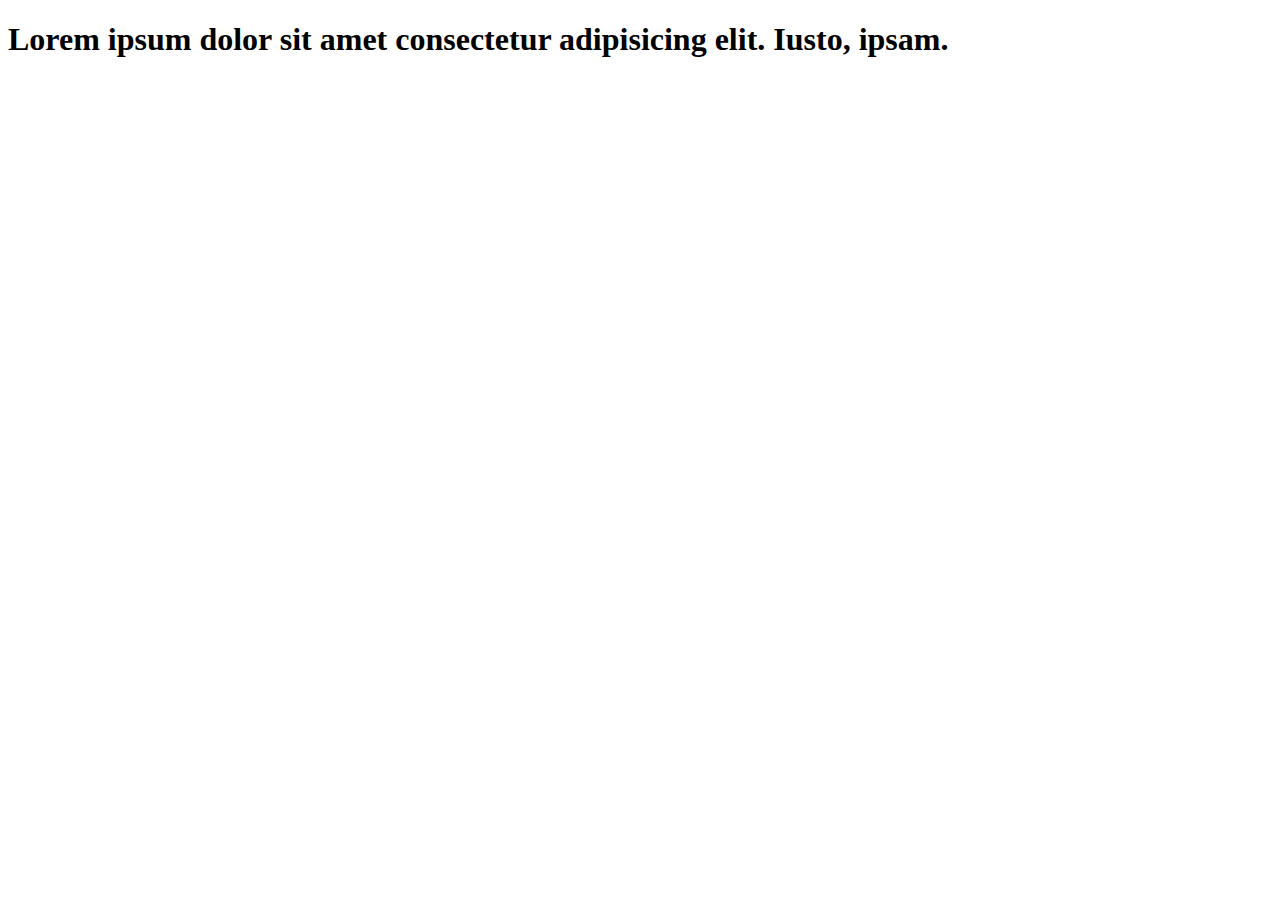
==== index.html @ efd62c71 "added text" ====
<!DOCTYPE html>
<html lang="en">
<head>
    <meta charset="UTF-8">
    <meta http-equiv="X-UA-Compatible" content="IE=edge">
    <meta name="viewport" content="width=device-width, initial-scale=1.0">
    <title>Document</title>
</head>
<body>
    <h1>Lorem ipsum dolor sit amet consectetur adipisicing elit. Iusto, ipsam.</h1>
  
    
  
  
     
</body>
</html>
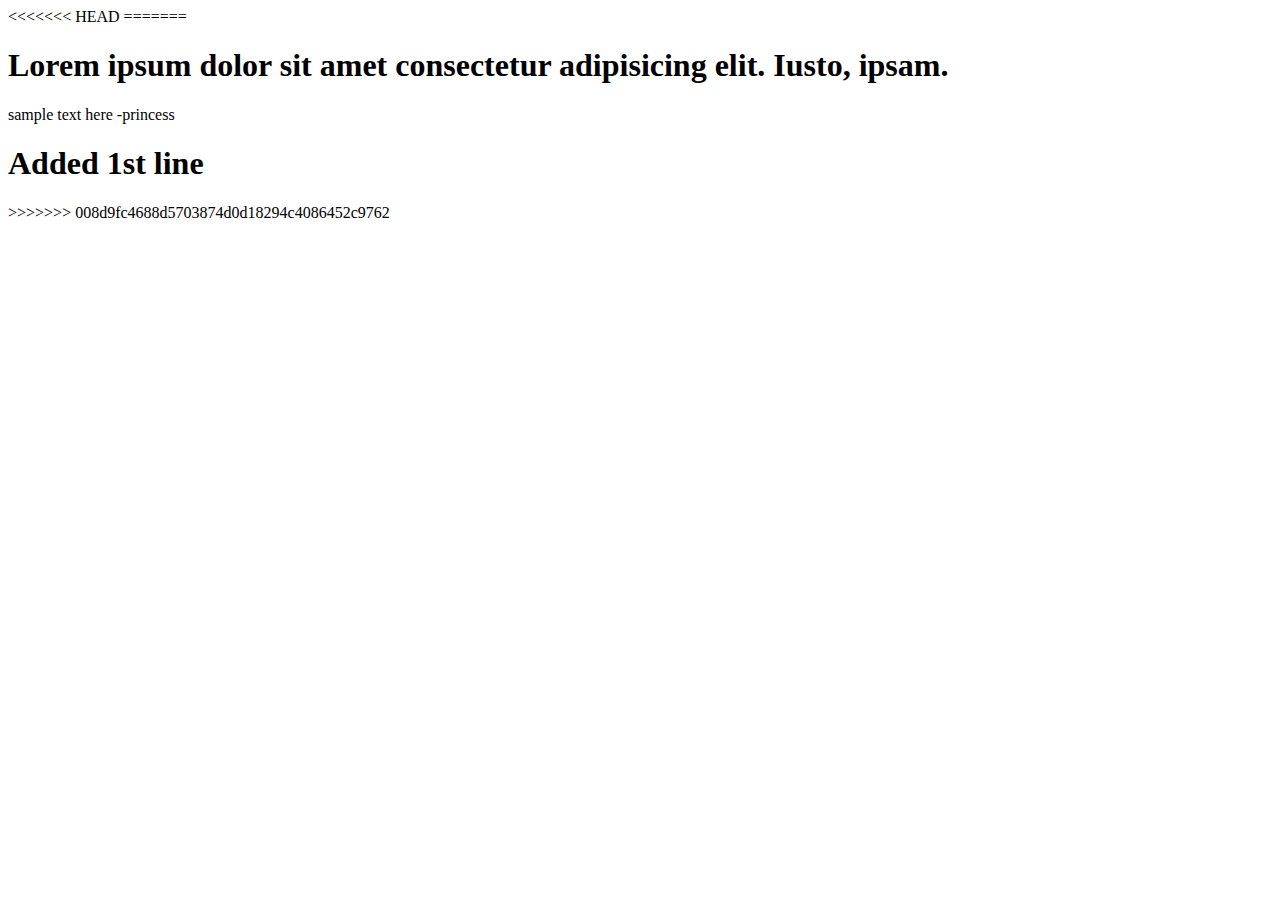
==== commit 20508e1f: "new edit" ====
--- a/index.html
+++ b/index.html
@@ -7,11 +7,23 @@
     <title>Document</title>
 </head>
 <body>
-    <h1>Lorem ipsum dolor sit amet consectetur adipisicing elit. Iusto, ipsam.</h1>
+<<<<<<< HEAD
+        
+=======
+
+    <h1>Lorem ipsum dolor sit amet consectetur adipisicing elit. Iusto, ipsam.</h1
+
+
   
+    <p> sample text here -princess </p>
+
+    <h1>Added 1st line</h1>
+>>>>>>> 008d9fc4688d5703874d0d18294c4086452c9762
     
+
   
   
      
+    <div class="container"></div>
 </body>
 </html>
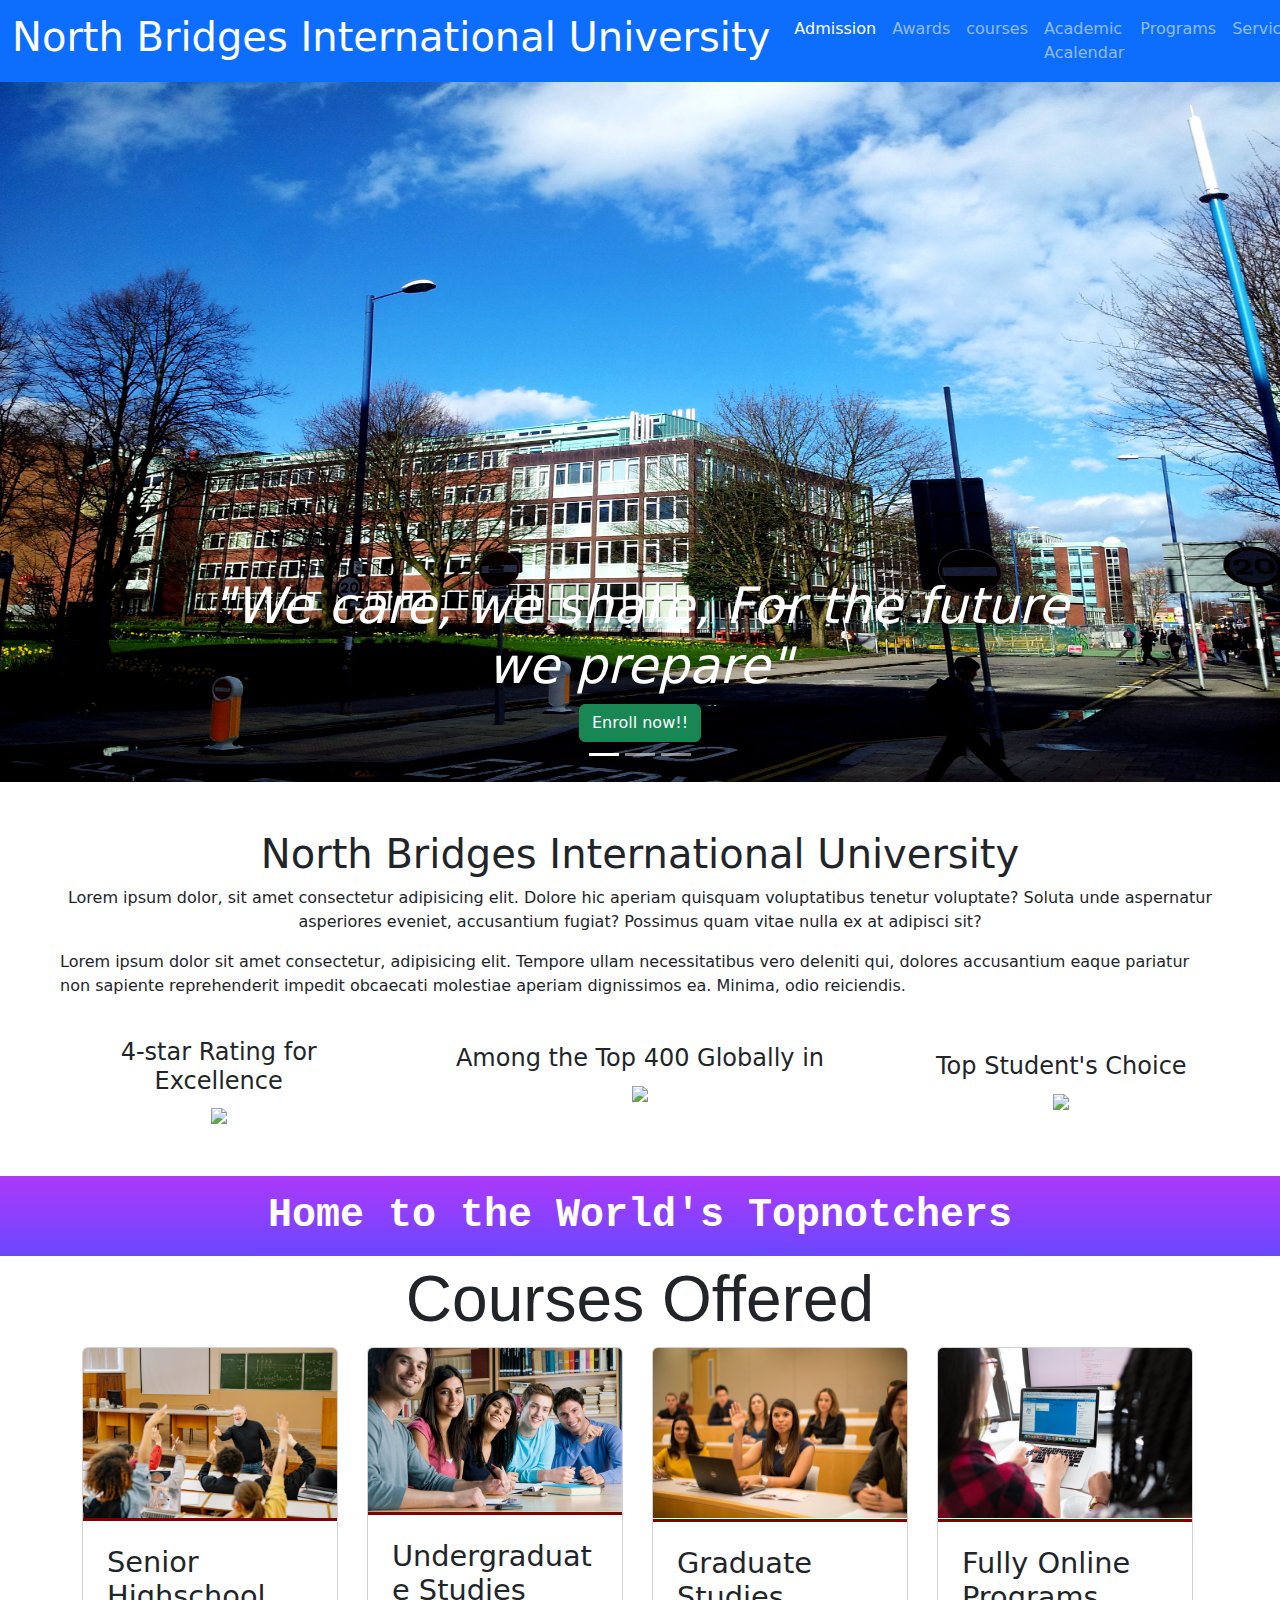
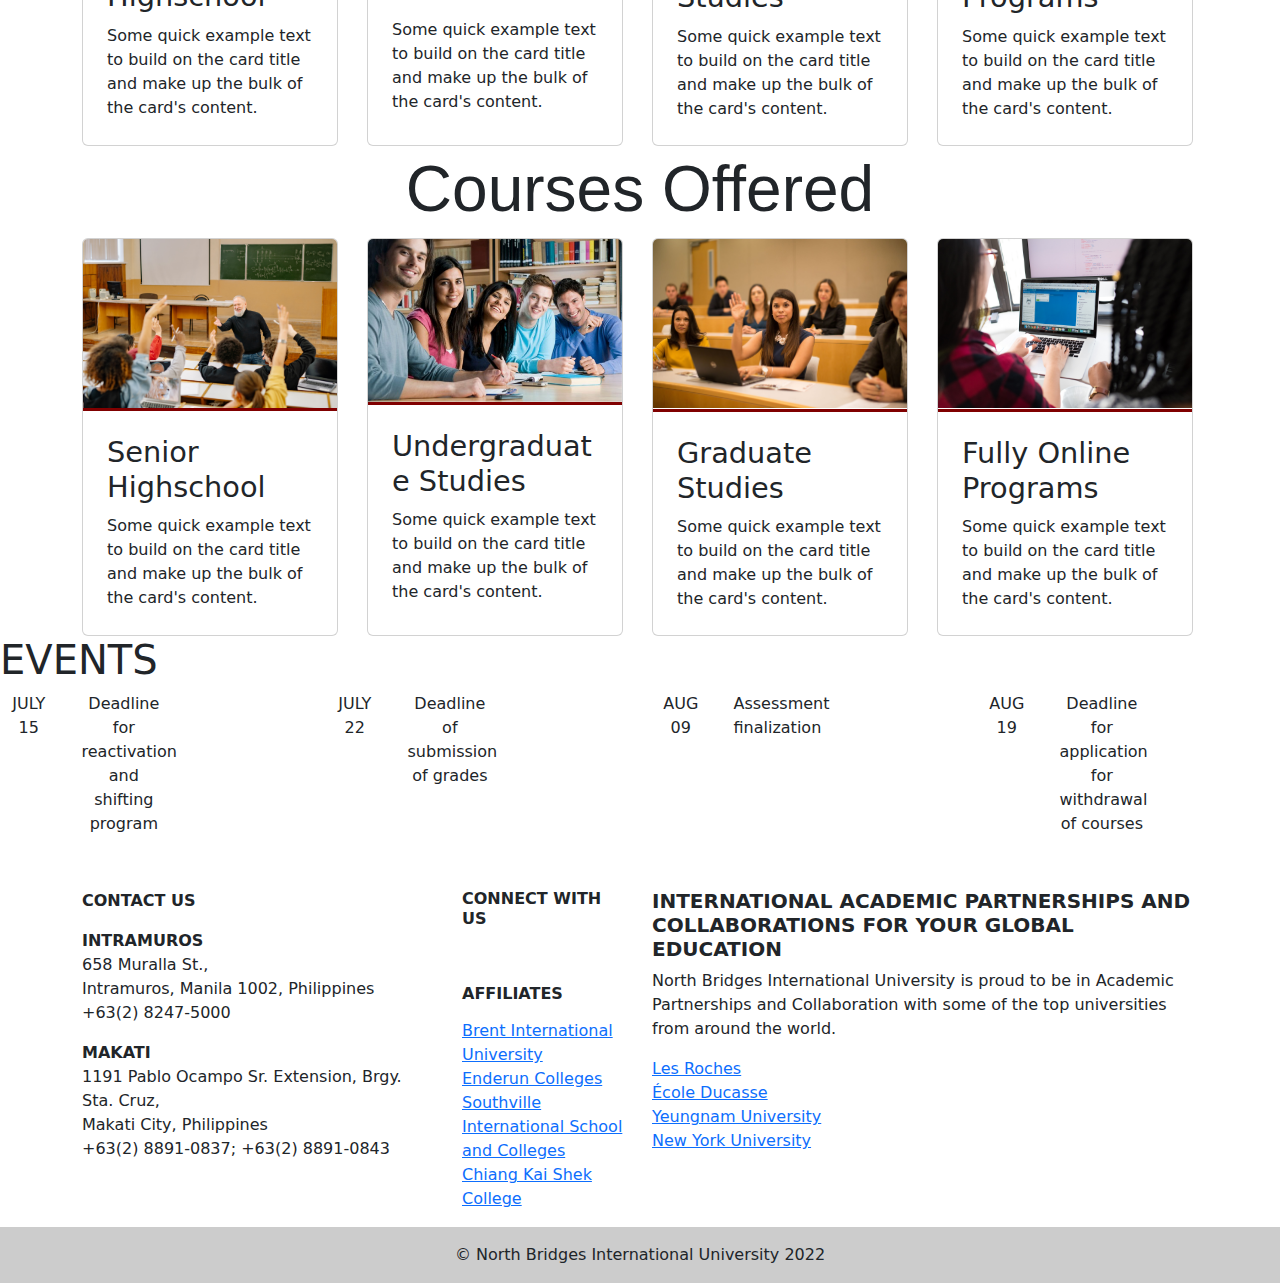
==== commit 877275dc: "Created index.html" ====
--- a/index.html
+++ b/index.html
@@ -5,25 +5,477 @@
     <meta http-equiv="X-UA-Compatible" content="IE=edge">
     <meta name="viewport" content="width=device-width, initial-scale=1.0">
     <title>Document</title>
-</head>
+    <link href="https://cdn.jsdelivr.net/npm/bootstrap@5.2.0-beta1/dist/css/bootstrap.min.css" rel="stylesheet" integrity="sha384-0evHe/X+R7YkIZDRvuzKMRqM+OrBnVFBL6DOitfPri4tjfHxaWutUpFmBp4vmVor" crossorigin="anonymous">
+    <link rel="preconnect" href="https://fonts.googleapis.com">
+<link rel="preconnect" href="https://fonts.gstatic.com" crossorigin>
+<link rel="stylesheet" href="footer.css">
+<link href="https://fonts.googleapis.com/css2?family=Poppins:wght@400;500;600&display=swap" rel="stylesheet"><link rel="stylesheet" href="file-style.css">
+
+<link rel="stylesheet" href="	https://cdn.jsdelivr.net/npm/bootstrap@5.2.0-beta1/dist/css/bootstrap.min.css">
+
+<style>
+  .topnotchers {
+  height: 100%;
+  width: 100%;
+  color: white;
+  font: bold 6.5em/2em monospace;
+  display: flex;
+  justify-content: center;
+  align-items: center;
+
+  background: linear-gradient(to top, #3204fdba, #9907facc), url(topnotchers.jpg) top center; width: 100%;
+}
+
+.card-body:hover{
+    background-color: #89cff0;
+    color:white;
+}
+.col{
+    display:inline-block;
+    gap: 0.50rem;
+}
+.card-body{
+    padding: 1.5rem;
+}
+
+.container{
+    margin-top: 5px;
+}
+.container h1{
+    font-size: 4rem;
+    margin-bottom: 10px;
+}
+.card h1{
+font-size: 1.8rem;
+}
+.card{
+height:100%;
+}
+
+.topnotchers {
+height: 100%;
+width: 100%;
+color: white;
+font: bold 6.5em/2em monospace;
+display: flex;
+justify-content: center;
+align-items: center;
+
+background: linear-gradient(to top, #3204fdba, #9907facc), url(topnotchers.jpg) top center; width: 100%;
+}
+</style>
+
 <body>
-<<<<<<< HEAD
+        <div class="Container">
+            <!--nav bar-->
+            <nav class="navbar navbar-expand-lg navbar-dark bg-primary">
+                <div class="container-fluid">
+                  <a class=" navbar-brand" href="#"> <h1>North Bridges
+                    International University</h1> </a>
+                  <button class="navbar-toggler" type="button" data-bs-toggle="collapse" data-bs-target="#navbarNavDropdown" aria-controls="navbarNavDropdown" aria-expanded="false" aria-label="Toggle navigation">
+                    <span class="navbar-toggler-icon"></span>
+                  </button>
+                  <div class="collapse navbar-collapse" id="navbarNavDropdown">
+                    <ul class="navbar-nav">
+                      <li class="nav-item">
+                        <a class="nav-link active" aria-current="page" href="#">Admission</a>
+                      </li>
+                      <li class="nav-item">
+                        <a class="nav-link" href="awards.html">Awards</a>
+                      </li>
+                      <li class="nav-item">
+                        <a class="nav-link" href="courses.html">courses</a>
+                      </li>
+                      <li class="nav-item">
+                        <a class="nav-link" href="#">Academic Acalendar</a>
+                      </li>
+                      <li class="nav-item">
+                        <a class="nav-link" href="#">Programs</a>
+                      </li>
+                      <li class="nav-item">
+                        <a class="nav-link" href="#">Services</a>
+                      </li>
+                      <li class="nav-item">
+                        <a class="nav-link" href="#">About Us</a>
+                      </li>
+                      <li class="nav-item">
+                        <a class="nav-link" href="#" data-bs-toggle="modal" data-bs-target="#exampleModal" >Login</a>
+                      </li>
+                     
+                    </ul>
+                  </div>
+                </div>
+              </nav>
+
+              <!--banner carousel-->
+              <div id="carouselExampleCaptions" class="carousel slide" data-bs-ride="false">
+                <div class="carousel-indicators">
+                  <button type="button" data-bs-target="#carouselExampleCaptions" data-bs-slide-to="0" class="active" aria-current="true" aria-label="Slide 1"></button>
+                  <button type="button" data-bs-target="#carouselExampleCaptions" data-bs-slide-to="1" aria-label="Slide 2"></button>
+                  <button type="button" data-bs-target="#carouselExampleCaptions" data-bs-slide-to="2" aria-label="Slide 3"></button>
+                </div>
+                <div class="carousel-inner">
+                  <div class="carousel-item active">
+                    <img src="image/pexels-johny-rebel-the-explorer-panda-357271.jpg" class="d-block w-100" alt="image" height="700px">
+                    <div class="carousel-caption d-none d-md-block">
+                      <h5 id="bar"> <i>"We care, we share, For the future we prepare"</i>
+                    </h5>
+                      <button type="button" class="btn btn-success">Enroll now!!</button>
+                    </div>
+                  </div>
+                  <div class="carousel-item">
+                    <img src="image/pexels-matthis-2305098.jpg" class="d-block w-100" alt="image" height="700px">
+                    <div class="carousel-caption d-none d-md-block">
+                     
+                    </div>
+                  </div>
+                  <div class="carousel-item">
+                    <img src="image/pexels-idriss-meliani-2982449.jpg" class="d-block w-100" alt="image" height="700px">
+                    <div class="carousel-caption d-none d-md-block">
+                
+                    </div>
+                  </div>
+                </div>
+                <button class="carousel-control-prev" type="button" data-bs-target="#carouselExampleCaptions" data-bs-slide="prev">
+                  <span class="carousel-control-prev-icon" aria-hidden="true"></span>
+                  <span class="visually-hidden">Previous</span>
+                </button>
+                <button class="carousel-control-next" type="button" data-bs-target="#carouselExampleCaptions" data-bs-slide="next">
+                  <span class="carousel-control-next-icon" aria-hidden="true"></span>
+                  <span class="visually-hidden">Next</span>
+                </button>
+              </div>
+
+              <br><br>
+              <!--Awards-->
+              <div class="container-fluid" id="awards">
+                <div class="d-flex flex-column px-5">
+                    <h1 class="text-center">North Bridges
+                      International University</h1>
+                    <p class="text-center">Lorem ipsum dolor, sit amet consectetur adipisicing elit. Dolore hic aperiam quisquam voluptatibus tenetur voluptate? Soluta unde aspernatur asperiores eveniet, accusantium fugiat? Possimus quam vitae nulla ex at adipisci sit?</p>
+                    <p>Lorem ipsum dolor sit amet consectetur, adipisicing elit. Tempore ullam necessitatibus vero deleniti qui, dolores accusantium eaque pariatur non sapiente reprehenderit impedit obcaecati molestiae aperiam dignissimos ea. Minima, odio reiciendis.</p>
+                    <br>
+                </div>
+                <div class="row align-items-center justify-content-center text-center">
+                    <div class="col-sm-3">
+                        <h4>4-star Rating for Excellence</h4>
+                        <img src="qs4stars.png" class="w-100">
+                    </div>
+                    <div class="col-sm-4 mx-5 pb-3">
+                        <h4>Among the Top 400 Globally in</h4>
+                        <img src="Impact_Top_400.png" class="w-100">
+                    </div>
+                    <div class="col-sm-3">
+                        <h4>Top Student's Choice</h4>
+                        <img src="Whatuni.png" class="w-100">
+                    </div>
+                </div>
         
-=======
-
-    <h1>Lorem ipsum dolor sit amet consectetur adipisicing elit. Iusto, ipsam.</h1
-
-
-  
-    <p> sample text here -princess </p>
-
-    <h1>Added 1st line</h1>
->>>>>>> 008d9fc4688d5703874d0d18294c4086452c9762
+                <div class="row pt-5 align-items-center justify-content-center p-0">
+                    <div class="col-md-3 topnotchers text-center fs-1">
+                   Home to the World's Topnotchers
+                    </div>
+                </div>
+            </div>
+            <!--End Award-->
+               
+    <div class="mx-auto">
+        <div class="container">
+            <h1 class = "card" style = "font-family: Roboto, sans-serif; text-align:center; border: 0px;">Courses Offered</h1>    
+            <div class="row">
+                
+              <div class="col-sm-3 reflex-justify-content" >
+                    <div class="card" style="width: 16rem;">
+                        <img src="hs.jpg" class="card-img-top" alt="highschool" >
+                        <div class="card-body"  style = "border-top: 3px solid maroon">
+                            <h1>Senior Highschool</h1>
+                            <p class="card-text">Some quick example text to build on the card title and make up the bulk of the card's content.</p>
+                        </div>
+                    </div>
+               
+              </div>
+             
+              <div class="col-sm-3 reflex-justify-content">
+                <div class="card" style="width: 16rem;">
+                 <img src="cs.png" class="card-img-top" alt="college">
+                    <div class="card-body" style = "border-top: 3px solid maroon">
+                        <h1>Undergraduate Studies</h1>
+
+                        <p class="card-text">Some quick example text to build on the card title and make up the bulk of the card's content.</p>
+
+
+                 </div>
+              </div>
+          </div>
+
+              <div class="col-sm-3 reflex-justify-content">
+                    <div class="card" style="width: 16rem;">
+                        <img src="gss.jpg" class="card-img-top" alt="graduate" style =" border-bottom: 1px solid rgba(145, 36, 36, 0)">
+                        <div class="card-body" style = "border-top: 3px solid maroon">
+                            <h1>Graduate Studies</h1>
+                         <p class="card-text">Some quick example text to build on the card title and make up the bulk of the card's content.</p>
+                        </div>
+                  </div>
+              </div>
+              <div class="col-sm-3 reflex-justify-content">
+                    <div class="card" style="width: 16rem;">
+                        <img src="online.jpg" class="card-img-top" alt="online" style =" border-bottom: 1px solid rgba(145, 36, 36, 0)">
+                        <div class="card-body" style = "border-top: 3px solid maroon">
+                            <h1>Fully Online Programs</h1>
+                         <p class="card-text">Some quick example text to build on the card title and make up the bulk of the card's content.</p>
+                        </div>
+                  </div>
+              </div>
+            </div>
+         
+        </div>
+
+    </div>
+            <!--Courses-->
+            <div class="mx-auto">
+              <div class="container">
+                  <h1 class = "card" style = "font-family: Roboto, sans-serif; text-align:center; border: 0px;">Courses Offered</h1>    
+                  <div class="row">
+                      
+                    <div class="col-sm-3 reflex-justify-content" >
+                          <div class="card" style="width: 16rem;">
+                              <img src="hs.jpg" class="card-img-top" alt="highschool" >
+                              <div class="card-body"  style = "border-top: 3px solid maroon">
+                                  <h1>Senior Highschool</h1>
+                                  <p class="card-text">Some quick example text to build on the card title and make up the bulk of the card's content.</p>
+                              </div>
+                          </div>
+                     
+                    </div>
+                   
+                    <div class="col-sm-3 reflex-justify-content">
+                      <div class="card" style="width: 16rem;">
+                       <img src="cs.png" class="card-img-top" alt="college">
+                          <div class="card-body" style = "border-top: 3px solid maroon">
+                              <h1>Undergraduate Studies</h1>
+      
+                              <p class="card-text">Some quick example text to build on the card title and make up the bulk of the card's content.</p>
+      
+                          </div>
+                      </div>
+                    </div>
+      
+                    <div class="col-sm-3 reflex-justify-content">
+                          <div class="card" style="width: 16rem;">
+                              <img src="gss.jpg" class="card-img-top" alt="graduate" style =" border-bottom: 1px solid rgba(145, 36, 36, 0)">
+                              <div class="card-body" style = "border-top: 3px solid maroon">
+                                  <h1>Graduate Studies</h1>
+                               <p class="card-text">Some quick example text to build on the card title and make up the bulk of the card's content.</p>
+                              </div>
+                          </div>
+                    </div>
+                    <div class="col-sm-3 reflex-justify-content">
+                          <div class="card" style="width: 16rem;">
+                              <img src="online.jpg" class="card-img-top" alt="online" style =" border-bottom: 1px solid rgba(145, 36, 36, 0)">
+                              <div class="card-body" style = "border-top: 3px solid maroon">
+                                  <h1>Fully Online Programs</h1>
+                               <p class="card-text">Some quick example text to build on the card title and make up the bulk of the card's content.</p>
+                              </div>
+                          </div>
+                    </div>
+                  </div>
+               
+              </div>
+      
+            </div>
+
+        <!--End of Courses-->
+        
+
+        <!--Start of Events-->
+            <section class="events">
+              <div class="rev-container"> 
+                   <h1>EVENTS</h1>
+                 <!-- <p class="text-center"> Lorem ipsum dolor sit, amet consectetur adipisicing elit. Placeat, fuga!</p>-->
+                  <div class="row">
+                      <div class="col-md-3 text-center">
+                          <div class="row">
+                              <div class="col-md-3"> 
+                                  <div class="lef">JULY <br>15
+                                  </div>
+                              </div>
+                              <div class="col-md-4"> 
+                                  <div class="ryt">
+                                   Deadline for reactivation and shifting program
+                                  </div>
+                                </div>
+                            </div> 
+                      </div>
+          
+                      <div class="col-md-3 text-center">
+                          <div class="row">
+                              <div class="col-md-3"> 
+                                  <div class="lef">JULY <br>22
+                                  </div>
+                              </div>
+                              <div class="col-md-4"> 
+                                  <div class="ryt">
+                                   Deadline of submission of grades
+                                  </div>
+                                </div>
+                            </div> 
+                      </div>
+          
+                      <div class="col-md-3 text-center">
+                          <div class="row">
+                              <div class="col-md-3"> 
+                                  <div class="lef">AUG<br>09
+                                  </div>
+                              </div>
+                              <div class="col-md-4"> 
+                                  <div class="ryt">
+                                      Assessment finalization
+                                  </div>
+                                </div>
+                            </div> 
+                      </div>
+          
+                      <div class="col-md-3 text-center">
+                          <div class="row">
+                              <div class="col-md-3"> 
+                                  <div class="lef">AUG <br>19
+                                  </div>
+                              </div>
+                              <div class="col-md-4"> 
+                                  <div class="ryt">
+                                   Deadline for application for withdrawal of courses
+                                  </div>
+                                </div>
+                            </div> 
+                      </div>
+                      
+                  </div>
+           
+              </div>
+          </section>
+          <!--End of Events-->
+      
+      <br> <br>
+      
+      <footer>
+         <div class="py-6 bg-gray">
+              <div class="container">
+                  <div class="row">
+                      <div class="col-lg-4 mb-5 mb-lg-0">
+                          <div class="fw-bold text-uppercase text-heading mb-3">CONTACT US</div>
+                              <p> <b>INTRAMUROS </b> <br>
+                             658 Muralla St., 
+                              <br>Intramuros, Manila 1002, Philippines
+                              <br>+63(2) 8247-5000
+                              </p>
+                      
+                              <p> <b> MAKATI</b>  <br>
+                              1191 Pablo Ocampo Sr. Extension, Brgy. Sta. Cruz,
+                              <br>Makati City, Philippines
+                              <br>+63(2) 8891-0837; +63(2) 8891-0843
+                              </p></p>
+                      </div>
+      
+                      <div class="col-lg-2 mb-6  mb-5 mb-lg-0">
+                          <h6 class="fw-bold text-uppercase text-heading mb-3"> 
+                              CONNECT WITH US
+                          </h6>
+                          <ul class="list-inline">
+                              <li class="list-inline-item">
+                                  <a class="text-para" hrer="#" title="Gmail"> <i class="fa fa-envelope"></i></a>
+                              </li>
+                              <li class="list-inline-item">
+                                  <a class="text-para" hrer="#" title="Facebook"> <i class="fa fa-facebook"></i></a>
+                              </li>
+                              <li class="list-inline-item">
+                                  <a class="text-para" hrer="#" title="Instagram"> <i class="fa fa-instagram"></i></a>
+                              </li>
+                              <li class="list-inline-item">
+                                  <a class="text-para" hrer="#" title="Twitter"> <i class="fa fa-twitter"></i></a>
+                              </li>
+                              <li class="list-inline-item">
+                                  <a class="text-para" hrer="#" title="Youtube"> <i class="fa fa-youtube-play"></i></a>
+                              </li>
+                          </ul>
+      
+                          <h6 class=" fw-bold text-uppercase text-heading mb-3">
+                              Affiliates </h6>
+                      <ul class="list-unstyled">
+                          <li> <a class="text-para" href="#"> Brent International University</a> 
+                          </li>
+                          <li> <a class="text-para" href="#"> Enderun Colleges </a> 
+                          </li>
+                          <li> <a class="text-para" href="#"> Southville International School and Colleges </a> 
+                          </li>
+                          <li> <a class="text-para" href="#"> Chiang Kai Shek College </a> 
+                          </li>
+                      </ul>
+                  </div>
+      
+            <div class="col-lg-6 col-md-12 mb-4 mb-md-0">
+              <h5 class="fw-bold text-uppercase">International Academic Partnerships and <br> Collaborations for Your Global Education
+              </h5>
+              <p>North Bridges International University is proud to be in Academic Partnerships and Collaboration with some of the top universities from around the world. </p>
+              <p>
+                  <ul class="list-unstyled">
+                      <li> <a class="text-para" href="#"> Les Roches</a> 
+                      </li>
+                      <li> <a class="text-para" href="#"> École Ducasse </a> 
+                      </li>
+                      <li> <a class="text-para" href="#"> Yeungnam University </a> 
+                      </li>
+                      <li> <a class="text-para" href="#"> New York University </a> 
+                      </li>
+                  </ul>
+              </p>
+          </div>
+      </div>
+      </div>
+      </div>
+
+      
+      <!-- Copyright -->
+      <div class="text-center p-3" style="background-color: rgba(0, 0, 0, 0.2);">
+          &copy; North Bridges International University 2022
+      </div>
+        <!-- Copyright -->
+      </footer>
+
+        <!--container-->
+
     
 
-  
-  
-     
-    <div class="container"></div>
+
+
+        <!--====================modal - Username - password============-->
+
+<div class="modal fade" id="exampleModal" tabindex="-1" aria-labelledby="exampleModalLabel" aria-hidden="true">
+  <div class="modal-dialog">
+    <div class="modal-content">
+      <div class="modal-header">
+        <h5 class="modal-title" id="exampleModalLabel">Login</h5>
+        <button type="button" class="btn-close" data-bs-dismiss="modal" aria-label="Close"></button>
+      </div>
+      <div class="modal-body">
+        <form>
+          <div class="mb-3">
+            <label for="recipient-name" class="col-form-label">Username</label>
+            <input type="text" class="form-control" id="username-name" placeholder="Username">
+          </div>
+          <div class="mb-3">
+            <label for="message-text" class="col-form-label">Password</label>
+            <input type="password" class="form-control" id="exampleInputPassword1" placeholder="Password">
+          </div>
+        </form>
+      </div>
+      <div class="modal-footer">
+        <button type="button" class="btn btn-secondary" data-bs-dismiss="modal">Close</button>
+        <button type="button" class="btn btn-primary">Login</button>
+      </div>
+    </div>
+  </div>
+</div>
 </body>
+<script src="https://cdn.jsdelivr.net/npm/@popperjs/core@2.11.5/dist/umd/popper.min.js" integrity="sha384-Xe+8cL9oJa6tN/veChSP7q+mnSPaj5Bcu9mPX5F5xIGE0DVittaqT5lorf0EI7Vk" crossorigin="anonymous"></script>
+<script src="https://cdn.jsdelivr.net/npm/bootstrap@5.2.0-beta1/dist/js/bootstrap.min.js" integrity="sha384-kjU+l4N0Yf4ZOJErLsIcvOU2qSb74wXpOhqTvwVx3OElZRweTnQ6d31fXEoRD1Jy" crossorigin="anonymous"></script>
 </html>
--- a/file-style.css
+++ b/file-style.css
@@ -0,0 +1,13 @@
+.nav-item a:hover{
+    background-color: #4CAF50;
+    border-radius: 5px;
+    padding: 5px;
+    transition: 0.5s;
+}
+
+#bar{
+    font-size: 50px;
+}
+.course {
+    background-color: white;
+}